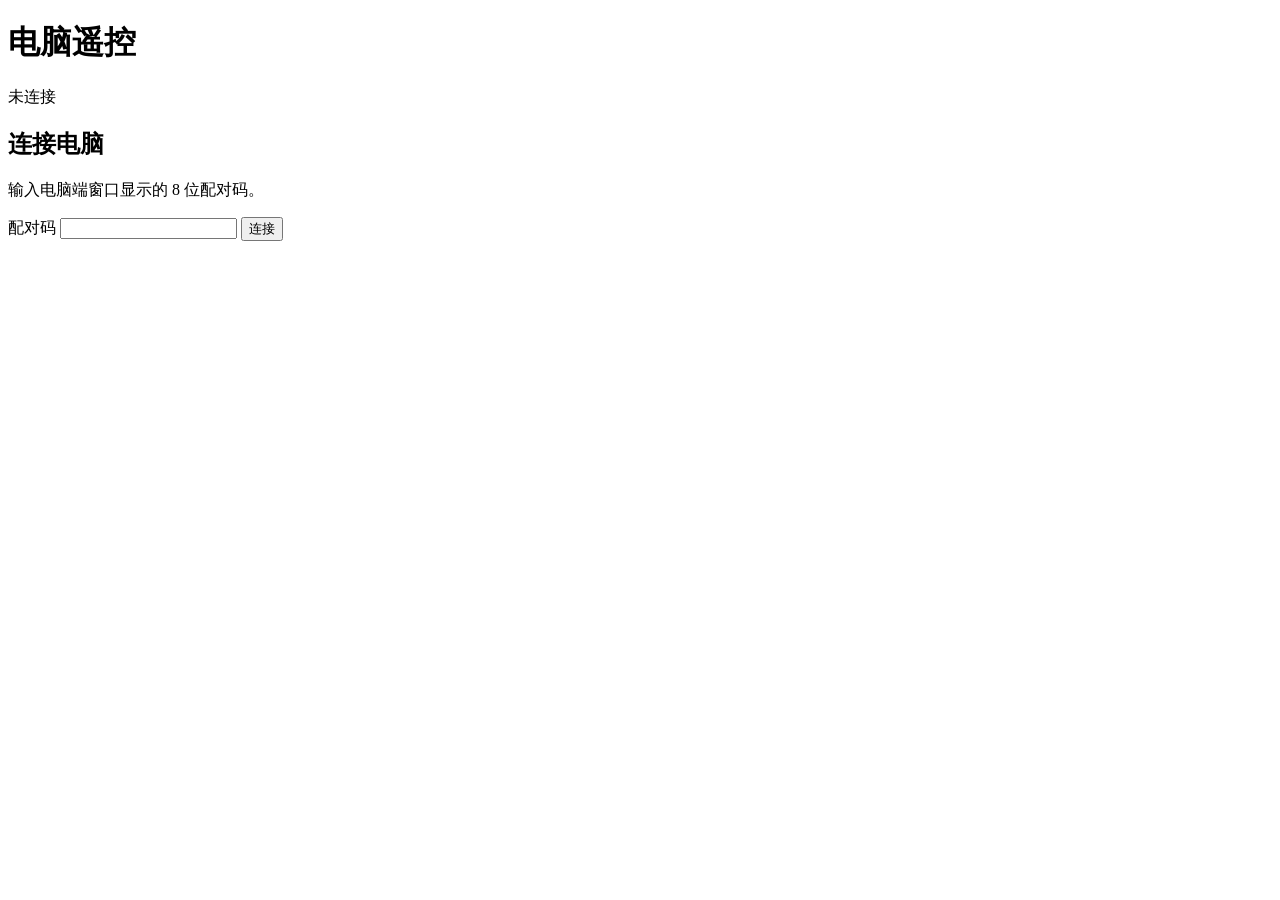
==== windows/Web/index.html @ ed81cf99 "Add packaged remote-control web interface" ====
<!doctype html>
<html lang="zh-CN">
<head>
  <meta charset="utf-8">
  <meta name="viewport" content="width=device-width, initial-scale=1">
  <meta name="theme-color" content="#142322">
  <title>电脑遥控</title>
  <link rel="stylesheet" href="/styles.css">
  <script src="/app.js" defer></script>
</head>
<body>
  <header class="topbar">
    <div class="topbar-content">
      <h1>电脑遥控</h1>
      <div class="connection">
        <span id="status" class="status" data-state="offline" role="status">未连接</span>
        <button id="disconnect" class="subtle" type="button" hidden>断开</button>
      </div>
    </div>
  </header>

  <main>
    <section id="pair-panel" class="pair-panel" aria-labelledby="pair-title">
      <h2 id="pair-title">连接电脑</h2>
      <p>输入电脑端窗口显示的 8 位配对码。</p>
      <form id="pair-form">
        <label for="pair-code">配对码</label>
        <input id="pair-code" name="code" inputmode="numeric" enterkeyhint="go"
          autocomplete="off" spellcheck="false" maxlength="8" required>
        <label id="remember-option" class="remember-option" hidden>
          <input id="remember-device" type="checkbox" checked>
          记住这部手机，之后直接连接
        </label>
        <button id="pair-button" class="primary" type="submit">连接</button>
      </form>
      <button id="resume-button" type="button" class="resume-button" hidden>连接已配对的电脑</button>
      <p id="pair-message" class="message" role="status"></p>
    </section>

    <section id="remote-panel" hidden aria-label="遥控面板">
      <figure id="viewport" class="viewport" data-ready="false">
        <img id="screen" class="screen" alt="电脑主屏幕" draggable="false" hidden>
        <figcaption id="frame-message">正在获取画面…</figcaption>
      </figure>

      <section class="controls" aria-label="输入控制">
        <fieldset id="mouse-controls" class="mouse-controls" disabled>
          <legend class="visually-hidden">鼠标操作</legend>
          <div class="modes" aria-describedby="mode-help">
            <button type="button" data-mode="click" aria-pressed="true">左键</button>
            <button type="button" data-mode="doubleClick" aria-pressed="false">双击</button>
            <button type="button" data-mode="rightClick" aria-pressed="false">右键</button>
            <button type="button" data-mode="move" aria-pressed="false">移动</button>
            <button type="button" data-mode="drag" aria-pressed="false">拖动</button>
          </div>
          <p id="mode-help" class="mode-help">轻点画面中的位置。</p>
          <div class="scroll-controls">
            <button type="button" data-scroll="3">向上滚动</button>
            <button type="button" data-scroll="-3">向下滚动</button>
          </div>
        </fieldset>

        <details class="extra">
          <summary>输入文字</summary>
          <form id="text-form" class="text-form">
            <fieldset id="text-controls" disabled>
              <legend class="visually-hidden">向电脑输入文字</legend>
              <label for="text-input">文字内容</label>
              <textarea id="text-input" rows="3" maxlength="256"
                placeholder="使用手机输入法输入" required></textarea>
              <button class="primary" type="submit">发送文字</button>
            </fieldset>
          </form>
        </details>

        <details class="extra">
          <summary>按键与快捷键</summary>
          <fieldset id="key-controls" class="key-grid" disabled>
            <legend class="visually-hidden">按键与快捷键</legend>
            <button type="button" data-key="Enter">回车</button>
            <button type="button" data-key="Escape">Esc</button>
            <button type="button" data-key="Backspace">退格</button>
            <button type="button" data-key="Delete">删除</button>
            <button type="button" data-key="Tab">Tab</button>
            <button type="button" data-key="Space">空格</button>
            <button type="button" data-key="ArrowUp" aria-label="方向键 上">↑</button>
            <button type="button" data-key="ArrowDown" aria-label="方向键 下">↓</button>
            <button type="button" data-key="ArrowLeft" aria-label="方向键 左">←</button>
            <button type="button" data-key="ArrowRight" aria-label="方向键 右">→</button>
            <button type="button" data-key="Home">Home</button>
            <button type="button" data-key="End">End</button>
            <button type="button" data-key="PageUp">PgUp</button>
            <button type="button" data-key="PageDown">PgDn</button>
            <button type="button" data-key="F5">F5</button>
            <button type="button" data-key="Ctrl+A">全选</button>
            <button type="button" data-key="Ctrl+C">复制</button>
            <button type="button" data-key="Ctrl+V">粘贴</button>
            <button type="button" data-key="Ctrl+X">剪切</button>
            <button type="button" data-key="Ctrl+Z">撤销</button>
            <button type="button" data-key="Alt+Tab">切换窗口</button>
            <button type="button" data-key="Win+D">显示桌面</button>
          </fieldset>
        </details>
        <p id="input-message" class="message" role="status"></p>
      </section>
    </section>
  </main>
</body>
</html>
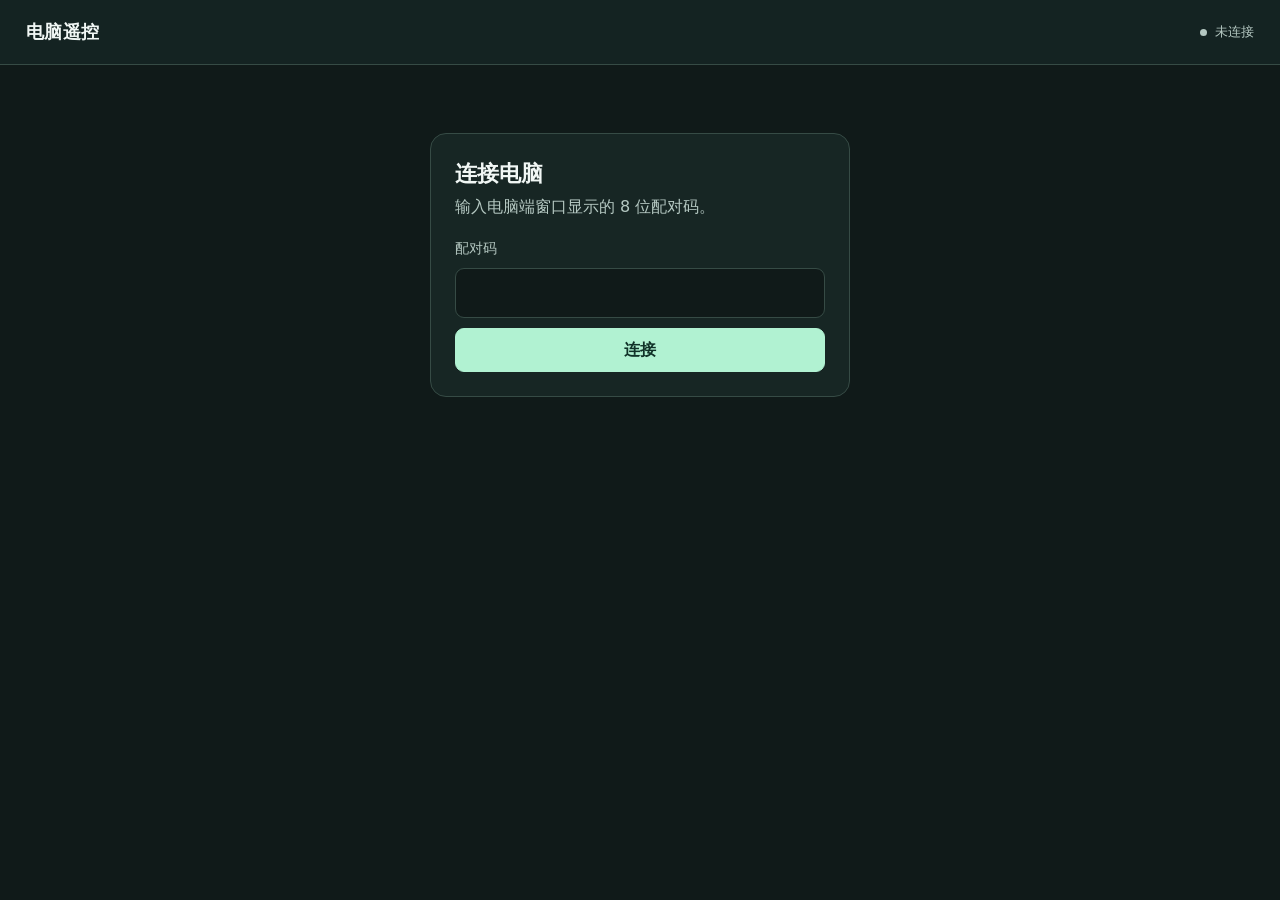
==== commit f584230b: "Release PhoneRemote 2.6.0 with Mac and Windows desktop control" ====
--- a/windows/Web/index.html
+++ b/windows/Web/index.html
@@ -5,8 +5,8 @@
   <meta name="viewport" content="width=device-width, initial-scale=1">
   <meta name="theme-color" content="#142322">
   <title>电脑遥控</title>
-  <link rel="stylesheet" href="/styles.css">
-  <script src="/app.js" defer></script>
+  <link rel="stylesheet" href="styles.css">
+  <script src="app.js" defer></script>
 </head>
 <body>
   <header class="topbar">
@@ -39,7 +39,7 @@
 
     <section id="remote-panel" hidden aria-label="遥控面板">
       <figure id="viewport" class="viewport" data-ready="false">
-        <img id="screen" class="screen" alt="电脑主屏幕" draggable="false" hidden>
+        <img id="screen" class="screen" alt="远程电脑主屏幕" aria-describedby="mode-help" draggable="false" hidden>
         <figcaption id="frame-message">正在获取画面…</figcaption>
       </figure>
 
@@ -47,6 +47,7 @@
         <fieldset id="mouse-controls" class="mouse-controls" disabled>
           <legend class="visually-hidden">鼠标操作</legend>
           <div class="modes" aria-describedby="mode-help">
+            <button id="direct-mode" type="button" data-mode="direct" aria-pressed="false" hidden>直接控制</button>
             <button type="button" data-mode="click" aria-pressed="true">左键</button>
             <button type="button" data-mode="doubleClick" aria-pressed="false">双击</button>
             <button type="button" data-mode="rightClick" aria-pressed="false">右键</button>
@@ -67,7 +68,7 @@
               <legend class="visually-hidden">向电脑输入文字</legend>
               <label for="text-input">文字内容</label>
               <textarea id="text-input" rows="3" maxlength="256"
-                placeholder="使用手机输入法输入" required></textarea>
+                placeholder="输入或粘贴文字" required></textarea>
               <button class="primary" type="submit">发送文字</button>
             </fieldset>
           </form>
--- a/windows/Web/styles.css
+++ b/windows/Web/styles.css
@@ -0,0 +1,215 @@
+:root {
+  color-scheme: dark;
+  --background: #101a19;
+  --panel: #172624;
+  --raised: #21332f;
+  --line: #364b45;
+  --text: #f1f7f5;
+  --muted: #b4c7c1;
+  --accent: #b1f2d2;
+  --accent-text: #103228;
+  --urgent: #ffcfaa;
+  font-family: "Microsoft YaHei UI", "Noto Sans CJK SC", "Segoe UI", system-ui, sans-serif;
+  background: var(--background);
+  color: var(--text);
+}
+
+*, *::before, *::after { box-sizing: border-box; }
+[hidden] { display: none !important; }
+
+body { margin: 0; }
+h1, h2, p, figure, fieldset { margin: 0; }
+fieldset { min-width: 0; border: 0; padding: 0; }
+
+button, input, textarea, summary { font: inherit; }
+
+button {
+  min-height: 44px;
+  padding: 8px 10px;
+  border: 1px solid var(--line);
+  border-radius: 9px;
+  color: var(--text);
+  background: var(--raised);
+  cursor: pointer;
+  touch-action: manipulation;
+}
+
+button:disabled { opacity: .48; cursor: default; }
+button:not(:disabled):active { filter: brightness(1.2); }
+:focus-visible { outline: 3px solid var(--accent); outline-offset: 2px; }
+
+.topbar { border-bottom: 1px solid var(--line); background: #142322; }
+
+.topbar-content {
+  min-height: 64px;
+  max-width: 1100px;
+  margin-inline: auto;
+  padding: 8px 16px;
+  display: flex;
+  align-items: center;
+  justify-content: space-between;
+  gap: 12px;
+}
+
+h1 { font-size: 1.13rem; letter-spacing: .03em; }
+.connection { display: flex; align-items: center; gap: 8px; }
+.status {
+  display: inline-flex;
+  gap: 8px;
+  align-items: center;
+  white-space: nowrap;
+  color: var(--muted);
+  font-size: .84rem;
+}
+.status::before {
+  content: "";
+  width: 7px;
+  height: 7px;
+  border-radius: 50%;
+  background: currentColor;
+}
+.status[data-state="online"] { color: var(--accent); }
+.status[data-state="waiting"] { color: var(--urgent); }
+.subtle { background: transparent; }
+
+main { max-width: 1100px; margin-inline: auto; padding: 14px 12px 24px; }
+
+.pair-panel {
+  max-width: 420px;
+  margin: clamp(12px, 6vh, 56px) auto 0;
+  border: 1px solid var(--line);
+  background: var(--panel);
+  border-radius: 16px;
+  padding: 24px;
+}
+.pair-panel h2 { font-size: 1.4rem; }
+.pair-panel > p { margin-block-start: 8px; color: var(--muted); }
+.pair-panel form { margin-block-start: 22px; display: grid; gap: 10px; }
+
+label { color: var(--muted); font-size: .875rem; }
+
+input, textarea {
+  width: 100%;
+  padding: 10px 12px;
+  border: 1px solid var(--line);
+  border-radius: 9px;
+  background: var(--background);
+  color: var(--text);
+}
+
+#pair-code {
+  min-height: 50px;
+  letter-spacing: .26em;
+  font-variant-numeric: tabular-nums;
+  font-size: 1.35rem;
+}
+
+textarea { min-height: 88px; resize: vertical; }
+.primary, .modes button[aria-pressed="true"] {
+  background: var(--accent);
+  border-color: var(--accent);
+  color: var(--accent-text);
+  font-weight: 650;
+}
+
+.viewport {
+  position: relative;
+  display: grid;
+  place-items: center;
+  overflow: hidden;
+  border-radius: 12px;
+  border: 1px solid var(--line);
+  background: #0a1110;
+}
+
+.screen {
+  display: block;
+  width: auto;
+  height: auto;
+  max-width: 100%;
+  max-height: 64vh;
+  max-height: 64dvh;
+  touch-action: none;
+  user-select: none;
+  -webkit-user-select: none;
+  -webkit-touch-callout: none;
+}
+
+.viewport[data-ready="true"] .screen { cursor: crosshair; }
+.viewport[data-ready="false"] .screen { opacity: .45; }
+.viewport figcaption { padding: 38px 14px; text-align: center; color: var(--muted); }
+.screen:not([hidden]) + figcaption {
+  position: absolute;
+  inset-inline: 8px;
+  bottom: 8px;
+  padding: 8px;
+  border-radius: 8px;
+  background: var(--panel);
+  pointer-events: none;
+}
+
+.controls { max-width: 680px; margin: 12px auto 0; display: grid; gap: 10px; }
+.mouse-controls, .extra {
+  padding: 10px;
+  border-radius: 12px;
+  border: 1px solid var(--line);
+  background: var(--panel);
+}
+.modes, .scroll-controls, .key-grid { display: grid; gap: 6px; }
+.modes { grid-template-columns: repeat(5, minmax(0, 1fr)); }
+.modes button, .key-grid button { font-size: .875rem; padding-inline: 4px; }
+.scroll-controls { grid-template-columns: repeat(2, minmax(0, 1fr)); }
+.key-grid { grid-template-columns: repeat(4, minmax(0, 1fr)); }
+.mode-help { margin-block: 10px; color: var(--muted); font-size: .85rem; }
+.extra { padding-block: 0; }
+.extra summary { display: list-item; min-height: 44px; padding-block: 11px; cursor: pointer; }
+.extra[open] > :not(summary) { margin-block-end: 10px; }
+.text-form fieldset { display: grid; gap: 8px; }
+.message { color: var(--urgent); font-size: .875rem; line-height: 1.45; }
+.message:empty { display: none; }
+
+.visually-hidden {
+  position: absolute;
+  width: 1px;
+  height: 1px;
+  padding: 0;
+  overflow: hidden;
+  clip-path: inset(50%);
+  white-space: nowrap;
+}
+.remember-option {
+  display: flex;
+  align-items: center;
+  column-gap: .55rem;
+}
+
+.remember-option input {
+  width: 1.15rem;
+  height: 1.15rem;
+  margin: 0;
+  accent-color: #237562;
+}
+
+.resume-button {
+  width: 100%;
+  margin-top: .65rem;
+}
+
+@media (min-width: 900px) {
+  main, .topbar-content { max-width: 1800px; padding-inline: clamp(16px, 2vw, 36px); }
+  #remote-panel {
+    display: grid;
+    grid-template-columns: minmax(0, 1fr) clamp(238px, 21vw, 308px);
+    align-items: start;
+    gap: 16px;
+  }
+  .viewport { height: calc(100vh - 98px); height: calc(100dvh - 98px); min-height: 220px; }
+  .screen { max-height: 100%; min-height: 0; min-width: 0; }
+  .viewport { grid-template: minmax(0, 1fr) / minmax(0, 1fr); }
+  .controls { width: 100%; margin: 0; max-height: calc(100dvh - 98px); overflow: auto; }
+  .modes { grid-template-columns: repeat(3, minmax(0, 1fr)); }
+  .key-grid { grid-template-columns: repeat(3, minmax(0, 1fr)); }
+}
+.screen:focus-visible { outline-offset: -3px; }
+.mode-help { line-height: 1.5; }
+
